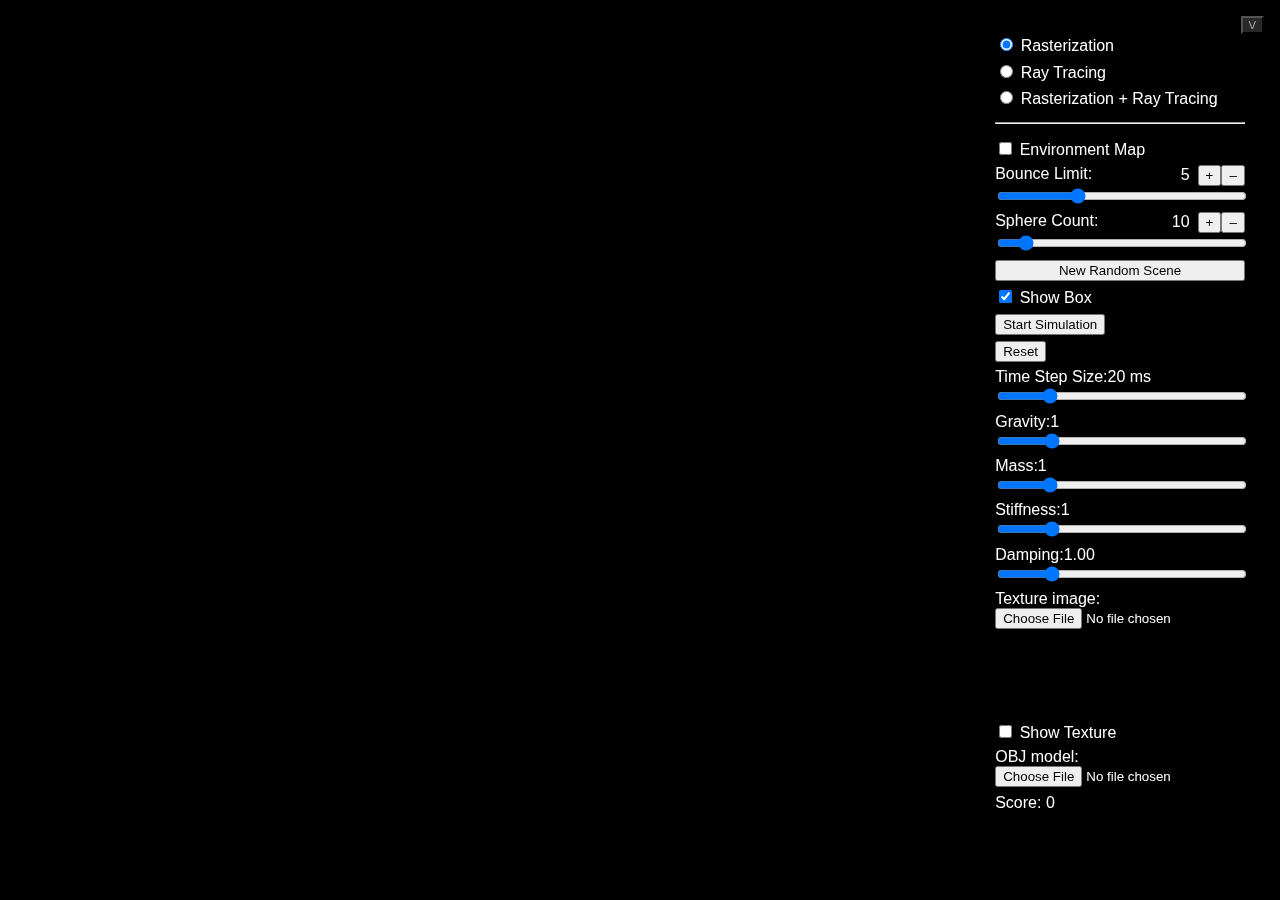
==== reboot.html @ 4553e7ce "Rasterizer in progress, table is shaded" ====
<doctype html>
    <html>

    <head>
        <title>Basketball_reboot</title>
        <link rel="stylesheet" href="Style/index.css">
        <script type="text/javascript" src="Matrix_Utils/matrix_utils.js"></script>
        <script type="text/javascript" src="ScreenQuad/screen_quad.js"></script>
        <script type="text/javascript" src="Spheres/sphere.js"></script>
        <script type="text/javascript" src="RayTracing/ray_tracing.js"></script>
        <script type="text/javascript" src="project6.js"></script>
        <script type="text/javascript" src="project7.js"></script>
        <script type="text/javascript" src="obj.js"></script>
        <script type="text/javascript" src="Cube/vertex_selection_color.js"></script>
        <script type="text/javascript" src="Light/light.js"></script>
        <script type="text/javascript" src="BoundingBox/boundingbox.js"></script>
        <script type="text/javascript" src="Basket/circle.js"></script>
        <script type="text/javascript" src="Basket/table.js"></script>
        <script type="text/javascript" src="Basket/net.js"></script>
        <script type="text/javascript" src="Basket/circle_mesh_drawer.js"></script>
        <script type="text/javascript" src="Basket/table_mesh_drawer.js"></script>
        <script type="text/javascript" src="Basket/net_mesh_drawer.js"></script>

        <script type="text/javascript" src="Arena/arena.js"></script>
        <script type="text/javascript" src="MassSpringSimulation/mass_spring_simulation.js"></script>
        <script type="text/javascript" src="Vec3/vec3.js"></script>

        <!--SHADER -->
        <script id="raytraceVS" type="x-shader/x-vertex">
            attribute vec3 p;
            uniform mat4 proj;
            uniform mat4 c2w; //camera to world
            varying vec3 ray_pos;
            varying vec3 ray_dir;
            void main()
            {
                gl_Position = proj * vec4(p,1);
                vec4 rp = c2w * vec4(0,0,0,1);
                ray_pos = rp.xyz;
                vec4 rd = c2w * vec4(p,1);
                ray_dir = rd.xyz - ray_pos;
            }
        </script>

        <script id="envFS" type="x-shader/x-fragment">
            precision mediump float;
            varying vec3 ray_dir;
            uniform samplerCube envMap;
            void main()
            {
                gl_FragColor = textureCube( envMap, ray_dir.xzy );
            }
        </script>
        <script id="sphereVS" type="x-shader/x-vertex">
            attribute vec3 p;
            uniform mat4  mvp;
            uniform vec3  center;
            uniform float radius;
            varying vec3 pos;
            varying vec3 normal;
            void main()
            {
                pos = p*radius + center;
                gl_Position = mvp * vec4(pos,1);
                normal = p;
            }
            </script>



            
            
            <script id="sphereFS" type="x-shader/x-fragment">
            precision mediump float;
            struct Material {
                vec3  k_d;	// diffuse coefficient
                vec3  k_s;	// specular coefficient
                float n;	// specular exponent
            };
            struct Light {
                vec3 position;
                vec3 intensity;
            };
            uniform samplerCube envMap;
            uniform Light    light;
            uniform vec3     campos;
            uniform Material mtl;
            varying vec3     pos;
            varying vec3     normal;
            void main()
            {
                vec3 nrm = normalize(normal);
                vec3 view = normalize( campos - pos );
                vec3 color = vec3(0,0,0);
                vec3 L = normalize( light.position - pos );
                float c = dot( nrm, L );
                if ( c > 0.0 ) {
                    vec3 clr = c * mtl.k_d;
                    vec3 h = normalize( L + view );
                    float s = dot( nrm, h );
                    if ( s > 0.0 ) {
                        clr += mtl.k_s * pow( s, mtl.n );
                    }
                    color += clr * light.intensity;
                }
                if ( mtl.k_s.r + mtl.k_s.g + mtl.k_s.b > 0.0 ) {
                    vec3 dir = reflect( -view, nrm );
                    color += mtl.k_s * textureCube( envMap, dir.xzy ).rgb;
                }
                gl_FragColor = vec4(color,1);
            }
            
            </script>
            
            
        <!-- -- -->

        <!-- VARIABILI -->
        <script>
            var viewRotX = 0, viewRotZ = 0, transZ = 3,transY=0,MV;
            const transZmin = 1.001;
            const transZmax = 10;
            var canvas, gl, background, perspectiveMatrix;
            var sphereDrawer,circle,table,net;//,triSphere;
            //var environmentTexture;
            const maxBounceLimit = 16;
            var primaryRT, secondaryRT;
            var boxDrawer, showBox;
            var massSpring,MVP,lightView;

            //var spheres;

            var lights = [
	        {
		        position:  [ 0, 0, 1000 ],
		        intensity: [ 1, 1, 1 ]
	        }
            
];

/*var fixed_spheres = [
	{
		center: [ 0, 0, -10001.0 ],
		radius: 10000.0,
		mtl: {
			k_d: [ 0.1, 0.1, 0.2 ],
			k_s: [ 0.2, 0.2, 0.2 ],
			n: 10
		}
	},
	{
		center: [ 0, 0, 0 ],
		radius: 1.0,
		mtl: {
			k_d: [ 0.5, 0.0, 0.0 ],
			k_s: [ 0.8, 0.8, 0.8 ],
			n: 100
		}
	},
];
var spheres = fixed_spheres.slice();*/

        </script>
        <!-- --------- -->

        <script>
            /*function InitEnvironmentMap() {
                environmentTexture = gl.createTexture();
                gl.bindTexture(gl.TEXTURE_CUBE_MAP, environmentTexture);

                const url = 'http://localhost:3000/';
                const files = [
                    'assets/px.png',
                    'assets/nx.png',
                    'assets/py.png',
                    'assets/ny.png',
                    'assets/pz.png',
                    'assets/nz.png',
                ];
                const faces = [
                    gl.TEXTURE_CUBE_MAP_POSITIVE_X,
                    gl.TEXTURE_CUBE_MAP_NEGATIVE_X,
                    gl.TEXTURE_CUBE_MAP_POSITIVE_Y,
                    gl.TEXTURE_CUBE_MAP_NEGATIVE_Y,
                    gl.TEXTURE_CUBE_MAP_POSITIVE_Z,
                    gl.TEXTURE_CUBE_MAP_NEGATIVE_Z,
                ];

                var loaded = 0;
                for (var i = 0; i < 6; ++i) {
                    gl.texImage2D(faces[i], 0, gl.RGBA, 128, 128, 0, gl.RGBA, gl.UNSIGNED_BYTE, null);
                    const img = new Image();
                    img.crossOrigin = "anonymous";
                    img.face = faces[i];
                    img.onload = function () {
                        gl.bindTexture(gl.TEXTURE_CUBE_MAP, environmentTexture);
                        gl.texImage2D(this.face, 0, gl.RGBA, gl.RGBA, gl.UNSIGNED_BYTE, this);
                        loaded++;
                        if (loaded == 6) {
                            gl.generateMipmap(gl.TEXTURE_CUBE_MAP);
                            DrawScene();
                        }
                    };
                    img.src = url + files[i];
                }
                gl.texParameteri(gl.TEXTURE_CUBE_MAP, gl.TEXTURE_MIN_FILTER, gl.LINEAR_MIPMAP_LINEAR);
                
            }*/
            function InitWebGL() {
                // Initialize the WebGL canvas
                canvas = document.getElementById("canvas");
                canvas.oncontextmenu = function () { return false; };
                gl = canvas.getContext("webgl2", { antialias: false, depth: true });	// Initialize the GL context
                if (!gl) {
                    alert("Unable to initialize WebGL. Your browser or machine may not support it.");
                    return;
                }

                // Initialize settings
                gl.clearColor(0, 0, 0, 0);
                gl.enable(gl.DEPTH_TEST);
                
                background = new BackGround(gl);

                UpdateCanvasSize();
                background.InitEnvironmentMap();
                //InitEnvironmentMap();
                //triSphere = new TriSphereClass(20,gl);
                //console.log(gl)
                
                /*sphereDrawer = new SphereDrawer(20,gl);
                var meshDrawer = new MeshDrawer();
	            sphereDrawer.setLight( lights[0].position, lights[0].intensity );
                sphereDrawer.addSphere(new Sphere([ 0, 0, 0 ],1.0,{
                    k_d: [ 0.5, 0.0, 0.0 ],
                    k_s: [ 0.8, 0.8, 0.8 ],
                    n: 100
                    },gl,20,meshDrawer));
                sphereDrawer.addSphere(new Sphere([ 2, 0, 0 ],1,{
                    k_d: [ 0.5, 0.0, 0.0 ],
                    k_s: [ 0.8, 0.8, 0.8 ],
                    n: 100
                    },gl,20,meshDrawer
                ))*/
                //spheres = sphereDrawer.spheres;
                //primaryRT   = new PrimaryRayTracer(gl,background.screenQuad);
	            
                //secondaryRT = new SecondaryRayTracer(20,background,sphereDrawer,gl);
                

                boxDrawer = new BoxDrawer()
                //console.log("si")
                massSpring = new MassSpring(true,"1");
                //console.log(lights.position)
                massSpring.meshDrawer.setLightDir_old(0,0,1)
                //massSpring.meshDrawer.setLightDir([0,0,1000],[1,1,1])
                //massSpring.meshDrawer.setMaterial([ 0.5, 0.5, 0.0 ],[ 0.8, 0.8, 0.8 ],100,[ 0, 0, 0 ],1.0)
                massSpring.meshDrawer.showTexture(false);
                SetGravity  ( document.getElementById('gravity') );
                SetMass     ( document.getElementById('mass') );
                SetStiffness( document.getElementById('stiffness') );
                circle = new Circle();
                circle.meshDrawer.setMaterial([ 0.5, 0.5, 0.0 ],[ 0.8, 0.8, 0.8 ],100,[ 0, 0, 0 ],1.0)
                circle.meshDrawer.setLightDir_old(0,-1,1)
                
                table = new Table();

                table.meshDrawer.setMaterial([ 1.0, 0.4, 0.0 ],[ 0.5, 0.5, 0.5 ],100,[ 0, 0, 0 ],1.0)
                table.meshDrawer.setLightDir_old(0,-1,1000)


                net = new Net();
                net.meshDrawer.setMaterial([ 1, 1, 1 ],[ 1,1, 1 ],1000.0,[ 0, 0, 0 ],1.0)
                net.meshDrawer.setLightDir_old(0,-1,1)

                //SetShininess( document.getElementById('shininess-exp') );
                
                //console.log(["masspsring",massSpring])

                //primaryRT.init(sphereDrawer.spheres,lights,maxBounceLimit);
	            //secondaryRT.init(sphereDrawer.spheres,lights,maxBounceLimit);
               
                //massSpring = new MassSpring(false,"1",sphereDrawer.spheres[0].triSphere.b.pos)
                //InitScene();
                DrawScene();
            }
            function UpdateCanvasSize() {
                canvas.style.width = "100%";
                canvas.style.height = "100%";
                const pixelRatio = window.devicePixelRatio || 1;
                canvas.width = pixelRatio * canvas.clientWidth;
                canvas.height = pixelRatio * canvas.clientHeight;
                const width = (canvas.width / pixelRatio);
                const height = (canvas.height / pixelRatio);
                canvas.style.width = width + 'px';
                canvas.style.height = height + 'px';
                gl.viewport(0, 0, canvas.width, canvas.height);
                UpdateProjectionMatrix();
            }
            function UpdateProjectionMatrix() {
                const fov = 60;
                var r = canvas.width / canvas.height;
                var n = 0.1;
                const min_n = 0.001;
                if (n < min_n) n = min_n;
                var f = transZmax * 100;
                var ff = Math.PI * fov / 180;
                var tant_2 = Math.tan(ff / 2);
                var s = 1 / tant_2;
                perspectiveMatrix = [
                    s / r, 0, 0, 0,
                    0, s, 0, 0,
                    0, 0, -(n + f) / (f - n), -1,
                    0, 0, -2 * n * f / (f - n), 0
                ];
                //console.log("ene")

                MV = GetModelViewMatrix( 0, transY, transZ, viewRotX, viewRotZ );
                var trans = GetTrans();
                MVP = MatrixMult(perspectiveMatrix, trans.worldToCam);


                 
                //screenQuad.init(fov, (n + f) / 2); can be removed
                if(background){
                background.updateProj(fov, (n + f) / 2);
                }
                //primaryRT.updateProj();
                //secondaryRT.updateProj();
            }

            function DrawScene() {
                gl.flush();
                //console.log(document.getElementById('show-texture').param.checked)
                /*if(document.getElementById('show-texture').param===undefined){
                    console.log("si");
                    massSpring.meshDrawer.showTexture(false);
                }*/
                var trans = GetTrans();
                //console.log(perspectiveMatrix)

                var mvp = MatrixMult(perspectiveMatrix, trans.worldToCam);

                var nrm = [ MV[0],MV[1],MV[2], MV[4],MV[5],MV[6], MV[8],MV[9],MV[10] ];
                //MVP = mvp;
                // Clear the screen and the depth buffer.
                gl.clear(gl.COLOR_BUFFER_BIT | gl.DEPTH_BUFFER_BIT);
                if(background){
                    background.draw( trans );
                    }
                if(showBox.checked){
                    boxDrawer.draw(mvp);

                }
                // Rasterization
                if ( document.getElementById('raster').checked ) {
                    
                    //sphereDrawer.setTrans( mvp, [ trans.camToWorld[12], trans.camToWorld[13], trans.camToWorld[14] ] );
                    //sphereDrawer.spheres.forEach( s => sphereDrawer.draw(s,mvp,MV,nrm) );
                    //massSpring.boundingBox.draw(mvp);
                    //massSpring.meshDrawer.draw(mvp,MV,nrm,[ trans.camToWorld[12], trans.camToWorld[13], trans.camToWorld[14] ]);
                    massSpring.pointDrawer.draw(mvp);
                    circle.meshDrawer.setTrans([ trans.camToWorld[12], trans.camToWorld[13], trans.camToWorld[14] ]);

                    circle.meshDrawer.draw(mvp,MV,nrm,[ trans.camToWorld[12], trans.camToWorld[13], trans.camToWorld[14] ])
                    table.meshDrawer.setTrans([ trans.camToWorld[12], trans.camToWorld[13], trans.camToWorld[14] ]);
                    table.meshDrawer.draw(mvp,MV,nrm,[ trans.camToWorld[12], trans.camToWorld[13], trans.camToWorld[14] ])
                    net.meshDrawer.draw(mvp,MV,nrm,[ trans.camToWorld[12], trans.camToWorld[13], trans.camToWorld[14] ])


                }
            	
                // Ray Tracing
                if ( document.getElementById('raytrace').checked ) {
                    primaryRT.draw( trans );
                }
            	
                // Rasterization + Ray Tracing
                if ( document.getElementById('secondary').checked ) {
                    secondaryRT.draw( mvp, trans );
                }
            }

            function InitShaderProgramFromScripts(vs, fs) {
                return InitShaderProgram(document.getElementById(vs).text, document.getElementById(fs).text);
            }

            // This is a helper function for compiling the given vertex and fragment shader source code into a program.
            function InitShaderProgram(vsSource, fsSource) {
                const vs = CompileShader(gl.VERTEX_SHADER, vsSource);
                const fs = CompileShader(gl.FRAGMENT_SHADER, fsSource);

                if (!vs || !fs) return null;

                const prog = gl.createProgram();
                gl.attachShader(prog, vs);
                gl.attachShader(prog, fs);
                gl.linkProgram(prog);

                if (!gl.getProgramParameter(prog, gl.LINK_STATUS)) {
                    alert('Unable to initialize the shader program: ' + gl.getProgramInfoLog(prog));
                    return null;
                }
                return prog;
            }

            // This is a helper function for compiling a shader, called by InitShaderProgram().
            function CompileShader(type, source) {
                const shader = gl.createShader(type);
                gl.shaderSource(shader, source);
                gl.compileShader(shader);
                if (!gl.getShaderParameter(shader, gl.COMPILE_STATUS)) {
                    alert('An error occurred compiling shader:\n' + gl.getShaderInfoLog(shader));
                    gl.deleteShader(shader);
                    return null;
                }
                return shader;
            }



        </script>

        <script>


            window.onload = function () {
                showBox = document.getElementById('show-box');
                document.getElementById('show-texture').checked = false;
                InitWebGL();

                canvas.zoom = function (s) {
                    transZ *= s / canvas.height + 1;
                    if (transZ < transZmin) transZ = transZmin;
                    if (transZ > transZmax) transZ = transZmax;
                    UpdateProjectionMatrix();
                    DrawScene();
                }
                canvas.onwheel = function () { canvas.zoom(0.3 * event.deltaY); }
                canvas.onmousedown = function () {
                    if ( massSpring.mouseDown() ) {
			            canvas.ondblclick = null;
			            return;
		            }
                    canvas.ondblclick = canvas.resetView;

                    var cx = event.clientX;
                    var cy = event.clientY;
                    if (event.ctrlKey) {
                        canvas.onmousemove = function () {
                            canvas.zoom(5 * (event.clientY - cy));
                            cy = event.clientY;
                        }
                    } else {
                        canvas.onmousemove = function () {
                            viewRotZ += (cx - event.clientX) / canvas.width * 5;
                            //console.log(viewRotZ);
                            viewRotX -= (cy - event.clientY) / canvas.height * 5;
                            cx = event.clientX;
                            cy = event.clientY;
                            const eps = 0.01;
                            if (viewRotX < -0.1) viewRotX = -0.1;
                            if (viewRotX > Math.PI / 2 - eps) viewRotX = Math.PI / 2 - eps;
                            UpdateProjectionMatrix();
                            DrawScene();
                        }
                    }
                }
                canvas.onmouseup = canvas.onmouseleave = function () {
                    massSpring.mouseUp();
		            canvas.onmousemove = function() { massSpring.mouseMove(); }
                }

                DrawScene();
            };
            function WindowResize() {
                UpdateCanvasSize();
                DrawScene();
            }
            function MousePos()
                {
                return {
                 x:  ( event.clientX / canvas.clientWidth  ) * 2 - 1,
                    y: -( event.clientY / canvas.clientHeight ) * 2 + 1
                }; 
            }     
        
            function ShowTexture( param )
            {
                //console.log("elle",param.checked)
                massSpring.meshDrawer.showTexture( param.checked );
                DrawScene();
            }
            function LoadObj( param )
            {           
                if ( param.files && param.files[0] ) {
                    var reader = new FileReader();
                    reader.onload = function(e) {
                        console.log(e)

                        massSpring.setMesh( e.target.result );
                        DrawScene();

                    }
                    reader.readAsText( param.files[0] );
                    console.log("finito");
                }
            }

        function LoadTexture( param )
        {   
            if ( param.files && param.files[0] ) {
                var reader = new FileReader();
                reader.onload = function(e) {
                    var img = document.getElementById('texture-img');
                    img.onload = function() {
                        

                        massSpring.meshDrawer.setTexture( img );
                        var checkbox = document.getElementById('show-texture');
                        checkbox.checked = true;
        
                        // Trigger the onchange event
                        var event = new Event('change');
                        checkbox.dispatchEvent(event);
                        DrawScene();
                    }
                    img.src = e.target.result;
                };
                reader.readAsDataURL( param.files[0] );
                /*document.getElementById('show-texture').checked = true;
                massSpring.meshDrawer.setTexture(true);*/
            }
        }

            function UseEnvironmentMap(param) {

                /*gl.bindTexture(gl.TEXTURE_CUBE_MAP, param.checked ? environmentTexture : null);
                DrawScene();*/
                console.log("UseEnvironmentMap")
            }
            function IncBounceLimit( inc )
{
	var b = parseInt(document.getElementById('bounces-value').innerText);
	b += inc;
	if ( b < 0 ) b = 0;
	if ( b > maxBounceLimit ) b = maxBounceLimit;
	SetBounceLimit( b );
	document.getElementById('bounces-range').value = b;
}

function SetBounceLimit( b )
{
	document.getElementById('bounces-value').innerText = b;
	primaryRT.setBounceLimit( b );
	secondaryRT.setBounceLimit( b );
	UpdateProjectionMatrix();
	DrawScene();
}
function ShowControls()
{
	var c = document.getElementById('controls');
	c.style.display = c.style.display == 'none' ? '' : 'none';
}
function SetGravity( param )
{
	var v = param.value;
	var s = v / 20;
	document.getElementById('gravity-value').innerText = s.toFixed( 2 );
	massSpring.gravity.y = -s;
}

function SetMass( param )
{
	var v = param.value;
	var s = v / 200;
	document.getElementById('mass-value').innerText = s.toFixed( 3 );
	massSpring.mass = s;
}

function SetStiffness( param )
{
	var v = param.value;
	var s = v / 20;
	document.getElementById('stiffness-value').innerText = s.toFixed( 2 );
	massSpring.stiffness = s;
}

function SetDamping( param )
{
	var v = param.value;
	var s = v / 20;
	document.getElementById('damping-value').innerText = s.toFixed( 2 );
	massSpring.damping = s;
}

function SetShininess( param )
{
	var exp = param.value;
	var s = Math.pow(10,exp/25);
	document.getElementById('shininess-value').innerText = s.toFixed( s < 10 ? 2 : 0 );
	meshDrawer.setShininess(s);
	DrawScene();
}
function SetTimeStepSize( param )
{
	var s = param.value;
	document.getElementById('timestep-value').innerText = s + " ms";
}
</script>

<script id="sphereee" type="text/obj">
    v  -1  1 -1
	v  -1 -1 -1
	v   1 -1 -1
	v   1  1 -1
	v   1 -1  1
	v  -1 -1  1
	v  -1  1  1
	v   1  1  1
	vn  0  0  1
	vn  0  0  1
	vn  0  0  1
	vn  0  0  1
	vn  0  0 -1
	vn  0  0 -1
	vn  0  0 -1
	vn  0  0 -1
	vn  0  1  0
	vn  0  1  0
	vn  0  1  0
	vn  0  1  0
	vn -1  0  0
	vn -1  0  0
	vn -1  0  0
	vn -1  0  0
	vn  0 -1  0
	vn  0 -1  0
	vn  0 -1  0
	vn  0 -1  0
	vn  1  0  0
	vn  1  0  0
	vn  1  0  0
	vn  1  0  0
	vt 0 0
	vt 0 1
	vt 1 1
	vt 1 0
	f 1/1/1  4/4/4  3/3/3  2/2/2  
	f 5/1/5  8/4/8  7/3/7  6/2/6  
	f 3/1/9  5/4/12 6/3/11 2/2/10 
	f 4/1/13 8/4/16 5/3/15 3/2/14 
	f 1/1/17 7/4/20 8/3/19 4/2/18 
	f 2/1/21 6/4/24 7/3/23 1/2/22 
</script>
    </head>

    <body onresize="WindowResize()">
<div id="canvas-div"><canvas id="canvas"></canvas></div><div id="controls-div">
<div id="buttons"><input type="button" value="V" onclick="ShowControls()"/></div>
<div id="controls">
<div class="control-group">
<div class="control"><input id="raster" name="method" type="radio" onchange="DrawScene()" checked/><label for="raster"> Rasterization</label><br/></div>
<div class="control"><input id="raytrace" name="method" type="radio" onchange="DrawScene()"  /><label for="raytrace"> Ray Tracing</label><br/></div>
<div class="control"><input id="secondary" name="method" type="radio" onchange="DrawScene()" /><label for="secondary"> Rasterization + Ray Tracing</label><br/></div>
<div class="control"><hr/></div>
<div class="control"><input id="envmap" name="envmap" type="checkbox" onchange="UseEnvironmentMap(this)"  /><label for="envmap"> Environment Map</label></div>
<div class="control"><span id="bounces-label">Bounce Limit:</span><span class="val"><span class="value" id="bounces-value">5</span><input type="button" value="+" onclick="IncBounceLimit(1)"><input type="button" value="&ndash;" onclick="IncBounceLimit(-1)"></span><input id="bounces-range" type="range" min="0" max="16" value="5" oninput="SetBounceLimit(this.value)"/></div>
<div class="control"><span id="count-label">Sphere Count:</span><span class="val"><span class="value" id="count-value">10</span><input type="button" value="+" onclick="IncCount(1)"><input type="button" value="&ndash;" onclick="IncCount(-1)"></span><input id="count-range" type="range" min="1" max="100" value="10" oninput="SetCount(this.value)" onchange="NewScene()"/></div>
<div class="control"><input type="button" class="btn" value="New Random Scene" onclick="NewScene()"></div>
<div class="control"><input id="show-box" name="show-box" type="checkbox" onchange="DrawScene()" checked /><label for="show-box"> Show Box</label></div>

</div>
<div class="control-group">
    <div class="control"><input type="button" value="Start Simulation" onclick="massSpring.toggleSimulation(this)"></div>
    <div class="control"><input type="button" value="Reset" onclick="massSpring.reset();DrawScene()"></div>
    <div class="control"><span id="timestep-label">Time Step Size:</span><span class="value" id="timestep-value">20 ms</span><input id="timestep" type="range" min="1" max="100" value="20" oninput="SetTimeStepSize(this)" onchange="massSpring.restartSimulation()" ondblclick="this.value=20;this.oninput();this.onchange()"/></div>
    <div class="control"><span id="gravity-label">Gravity:</span><span class="value" id="gravity-value">1</span><input id="gravity" type="range" min="0" max="100" value="20" oninput="SetGravity(this)" ondblclick="this.value=20;this.oninput()"/></div>
    <div class="control"><span id="mass-label">Mass:</span><span class="value" id="mass-value">1</span><input id="mass" type="range" min="1" max="100" value="20" oninput="SetMass(this)" ondblclick="this.value=20;this.oninput()"/></div>
    <div class="control"><span id="stiffness-label">Stiffness:</span><span class="value" id="stiffness-value">1</span><input id="stiffness" type="range" min="0" max="100" value="20" oninput="SetStiffness(this)" ondblclick="this.value=20;this.oninput()"/></div>
    <div class="control"><span id="damping-label">Damping:</span><span class="value" id="damping-value">1.00</span><input id="damping" type="range" min="0" max="100" value="20" oninput="SetDamping(this)" ondblclick="this.value=20;this.oninput()"/></div>
    <div class="control">Texture image:<br/><input id="texture" type="file" onchange="LoadTexture(this)" accept="image/*"/></div>
    <div class="control"><img id="texture-img" /></div>

    <div class="control"><input id="show-texture" name="show-texture" type="checkbox" onchange="ShowTexture(this)"  /><label for="show-texture"> Show Texture</label></div>
    <div class="control">OBJ model:<br/><input id="obj" type="file" onchange="LoadObj(this)" accept=".obj"/></div>
    <div class="control" id="score">Score: 0<br/></div>

</div>
</div>
</div>
</div>
</body>

    </html>
---- Style/index.css ----
html {
	color: white;
	background-color: black;
	font-family: Arial;
	overflow: hidden;
}
body {
	padding: 0;
	margin: 0;
}
input[type=checkbox], label {
	cursor: hand;
}
input[type=range] {
	width: 100%;
}
canvas {
	display: block;
	position: absolute;
	top:  0;
	left: 0;
	width:  100%;
	height: 100%;
}
#canvas-div {
	position: relative;
	width: 100%;
	height: 100%;
}
#controls-div {
	background-color: rgba(0,0,0,0.5);
	position: absolute;
	right: 1em;
	top: 1em;
	width: 18em;
}
#controls {
	padding: 1em;
}
.control {
	padding: 0.2em;
	clear: both;
}
.val {
	float: right;
	text-align: right;
}
.value {
	margin-right: 0.5em;
}
.btn {
	width: 100%;
}
#buttons {
	position: absolute;
	right: 0;
	top: 0;
}
#buttons input[type=button] {
	background-color: rgba(80,80,80,0.5);
	color: #aaa;
	font-size: 70%;
	outline: none;
}
#texture-img {
	width: auto;
	height: 5em;
}
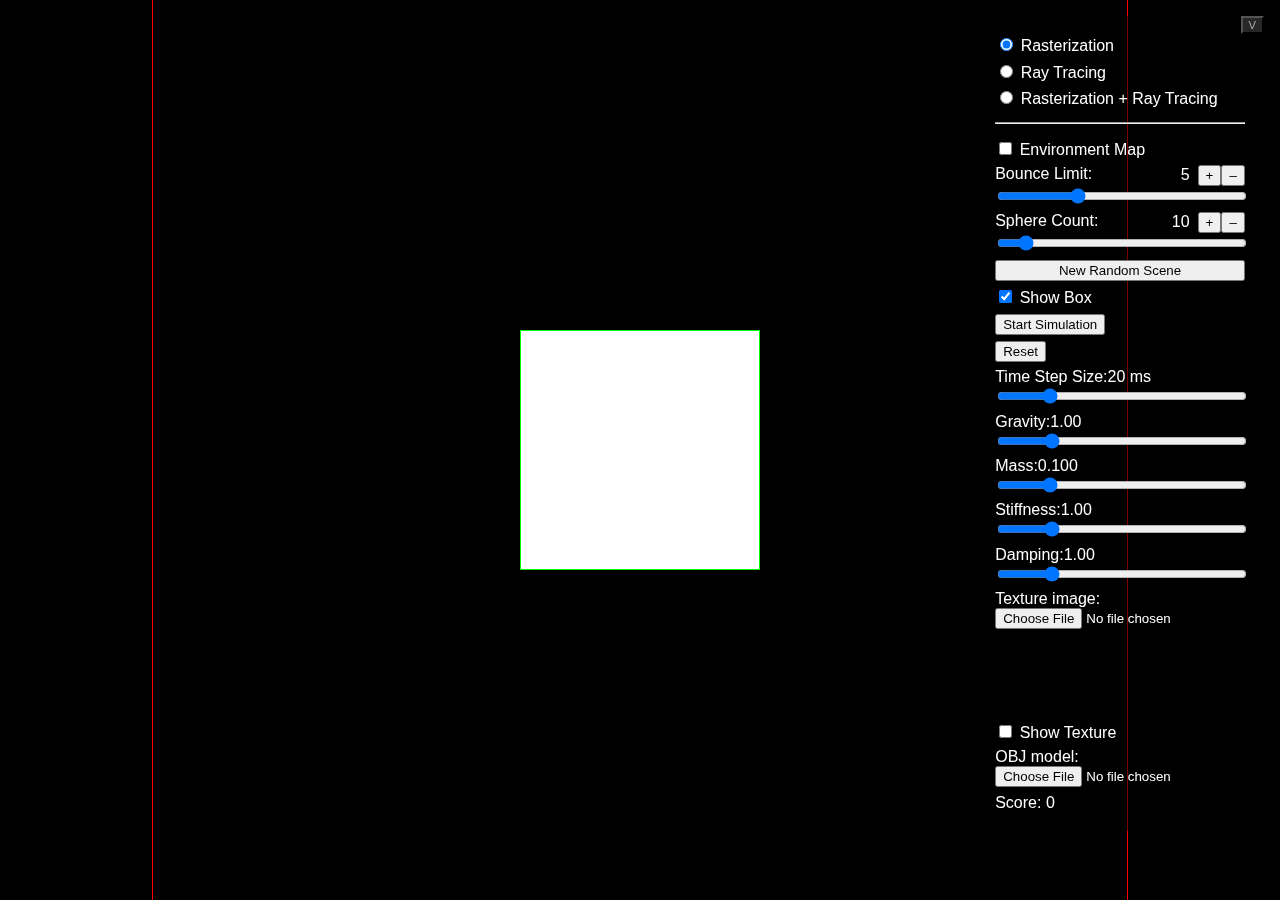
==== commit bb286851: "Trying to implement collisions" ====
--- a/reboot.html
+++ b/reboot.html
@@ -206,6 +206,20 @@
                 gl.texParameteri(gl.TEXTURE_CUBE_MAP, gl.TEXTURE_MIN_FILTER, gl.LINEAR_MIPMAP_LINEAR);
                 
             }*/
+            function initBasket(){
+                circle = new Circle();
+                circle.meshDrawer.setMaterial([ 1.0, 0.4, 0.0 ],[ 0.5, 0.5, 0.5 ],100,[ 0, 0, 0 ],1.0)
+                circle.meshDrawer.setLightDir_old(0,-1,1)
+                
+                /*table = new Table(0,0.3,0.42);
+                table.meshDrawer.setMaterial([ 0.8, 0.8, 0.2 ],[ 1, 1, 1 ],100,[ 0, 0, 0 ],1.0)
+                table.meshDrawer.setLightDir_old(0,0,-1)
+*/
+
+                net = new Net();
+                net.meshDrawer.setMaterial([ 1, 1, 1 ],[ 1,1, 1 ],1.0,[ 0, 0, 0 ],1.0)
+                net.meshDrawer.setLightDir_old(0,-1,1)
+            }
             function InitWebGL() {
                 // Initialize the WebGL canvas
                 canvas = document.getElementById("canvas");
@@ -221,6 +235,7 @@
                 gl.enable(gl.DEPTH_TEST);
                 
                 background = new BackGround(gl);
+                //primaryRT   = new PrimaryRayTracer(gl,background.screenQuad);
 
                 UpdateCanvasSize();
                 background.InitEnvironmentMap();
@@ -243,14 +258,13 @@
                     },gl,20,meshDrawer
                 ))*/
                 //spheres = sphereDrawer.spheres;
-                //primaryRT   = new PrimaryRayTracer(gl,background.screenQuad);
 	            
                 //secondaryRT = new SecondaryRayTracer(20,background,sphereDrawer,gl);
                 
 
                 boxDrawer = new BoxDrawer()
                 //console.log("si")
-                massSpring = new MassSpring(true,"1");
+                massSpring = new MassSpring(false,"1");
                 //console.log(lights.position)
                 massSpring.meshDrawer.setLightDir_old(0,0,1)
                 //massSpring.meshDrawer.setLightDir([0,0,1000],[1,1,1])
@@ -259,25 +273,13 @@
                 SetGravity  ( document.getElementById('gravity') );
                 SetMass     ( document.getElementById('mass') );
                 SetStiffness( document.getElementById('stiffness') );
-                circle = new Circle();
-                circle.meshDrawer.setMaterial([ 0.5, 0.5, 0.0 ],[ 0.8, 0.8, 0.8 ],100,[ 0, 0, 0 ],1.0)
-                circle.meshDrawer.setLightDir_old(0,-1,1)
                 
-                table = new Table();
-
-                table.meshDrawer.setMaterial([ 1.0, 0.4, 0.0 ],[ 0.5, 0.5, 0.5 ],100,[ 0, 0, 0 ],1.0)
-                table.meshDrawer.setLightDir_old(0,-1,1000)
-
-
-                net = new Net();
-                net.meshDrawer.setMaterial([ 1, 1, 1 ],[ 1,1, 1 ],1000.0,[ 0, 0, 0 ],1.0)
-                net.meshDrawer.setLightDir_old(0,-1,1)
-
+                    initBasket();
                 //SetShininess( document.getElementById('shininess-exp') );
                 
                 //console.log(["masspsring",massSpring])
-
-                //primaryRT.init(sphereDrawer.spheres,lights,maxBounceLimit);
+                basket = [table,circle,net];
+                //primaryRT.init([table,circle,net],lights,maxBounceLimit);
 	            //secondaryRT.init(sphereDrawer.spheres,lights,maxBounceLimit);
                
                 //massSpring = new MassSpring(false,"1",sphereDrawer.spheres[0].triSphere.b.pos)
@@ -357,14 +359,16 @@
                     
                     //sphereDrawer.setTrans( mvp, [ trans.camToWorld[12], trans.camToWorld[13], trans.camToWorld[14] ] );
                     //sphereDrawer.spheres.forEach( s => sphereDrawer.draw(s,mvp,MV,nrm) );
-                    //massSpring.boundingBox.draw(mvp);
-                    //massSpring.meshDrawer.draw(mvp,MV,nrm,[ trans.camToWorld[12], trans.camToWorld[13], trans.camToWorld[14] ]);
-                    massSpring.pointDrawer.draw(mvp);
+                    massSpring.boundingBox.draw(mvp);
+                    massSpring.meshDrawer.draw(mvp,MV,nrm,[ trans.camToWorld[12], trans.camToWorld[13], trans.camToWorld[14] ]);
+                    //massSpring.pointDrawer.draw(mvp);
                     circle.meshDrawer.setTrans([ trans.camToWorld[12], trans.camToWorld[13], trans.camToWorld[14] ]);
 
                     circle.meshDrawer.draw(mvp,MV,nrm,[ trans.camToWorld[12], trans.camToWorld[13], trans.camToWorld[14] ])
-                    table.meshDrawer.setTrans([ trans.camToWorld[12], trans.camToWorld[13], trans.camToWorld[14] ]);
-                    table.meshDrawer.draw(mvp,MV,nrm,[ trans.camToWorld[12], trans.camToWorld[13], trans.camToWorld[14] ])
+                    
+                    //table.boundingBox.draw(mvp);
+                    //table.meshDrawer.setTrans([ trans.camToWorld[12], trans.camToWorld[13], trans.camToWorld[14] ]);
+                    //table.meshDrawer.draw(mvp,MV,nrm,[ trans.camToWorld[12], trans.camToWorld[13], trans.camToWorld[14] ])
                     net.meshDrawer.draw(mvp,MV,nrm,[ trans.camToWorld[12], trans.camToWorld[13], trans.camToWorld[14] ])
 
 
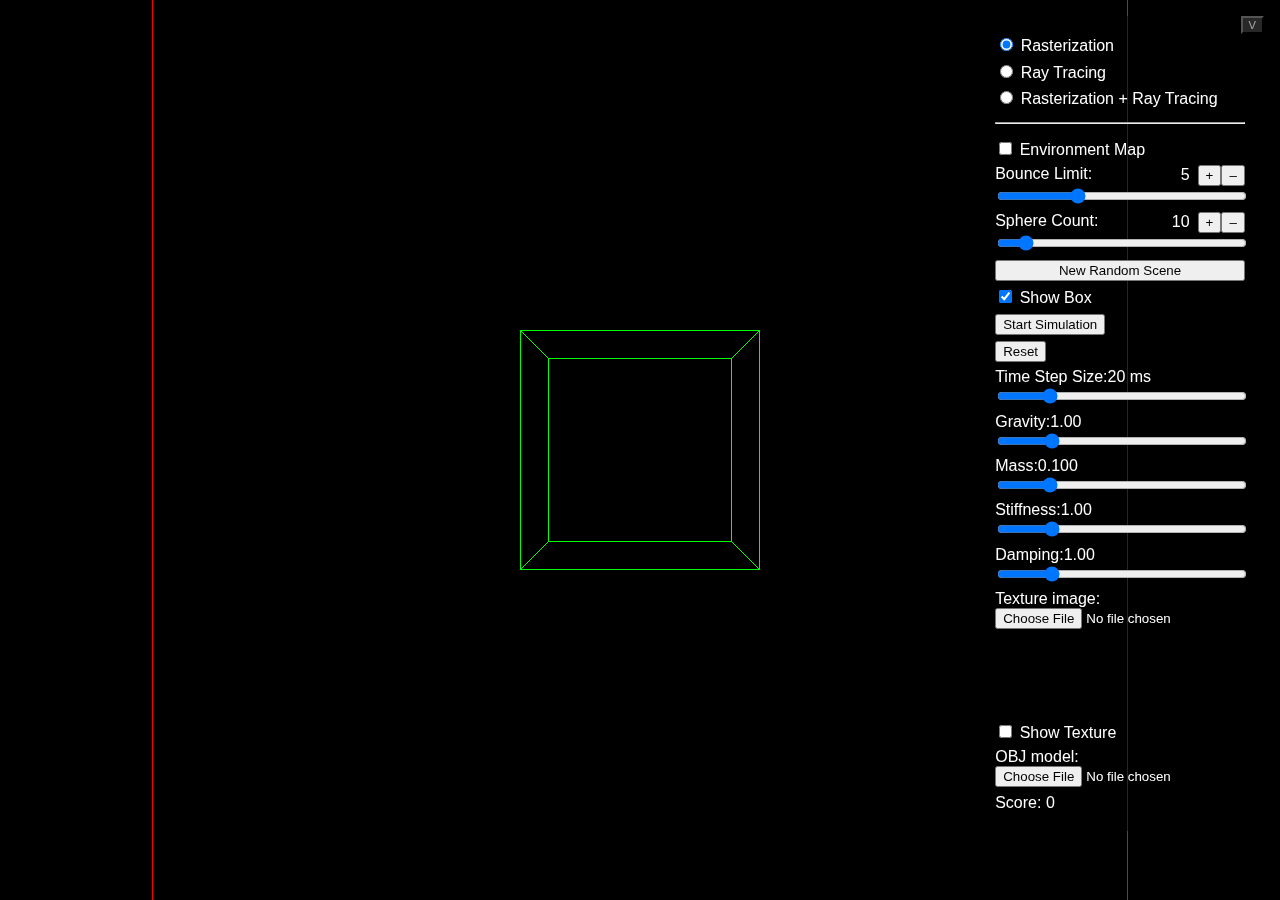
==== commit a3f5416f: "Bounding box correctly shown during animation" ====
--- a/reboot.html
+++ b/reboot.html
@@ -207,18 +207,17 @@
                 
             }*/
             function initBasket(){
-                circle = new Circle();
+                /*circle = new Circle();
                 circle.meshDrawer.setMaterial([ 1.0, 0.4, 0.0 ],[ 0.5, 0.5, 0.5 ],100,[ 0, 0, 0 ],1.0)
-                circle.meshDrawer.setLightDir_old(0,-1,1)
-                
-                /*table = new Table(0,0.3,0.42);
+                circle.meshDrawer.setLightDir_old(0,-1,1)*/
+                
+                table = new Table(0,0.3,0.42);
                 table.meshDrawer.setMaterial([ 0.8, 0.8, 0.2 ],[ 1, 1, 1 ],100,[ 0, 0, 0 ],1.0)
                 table.meshDrawer.setLightDir_old(0,0,-1)
-*/
-
-                net = new Net();
-                net.meshDrawer.setMaterial([ 1, 1, 1 ],[ 1,1, 1 ],1.0,[ 0, 0, 0 ],1.0)
-                net.meshDrawer.setLightDir_old(0,-1,1)
+
+                // net = new Net();
+                // net.meshDrawer.setMaterial([ 1, 1, 1 ],[ 1,1, 1 ],1.0,[ 0, 0, 0 ],1.0)
+                // net.meshDrawer.setLightDir_old(0,-1,1)
             }
             function InitWebGL() {
                 // Initialize the WebGL canvas
@@ -235,10 +234,11 @@
                 gl.enable(gl.DEPTH_TEST);
                 
                 background = new BackGround(gl);
+                background.InitEnvironmentMap();
+
                 //primaryRT   = new PrimaryRayTracer(gl,background.screenQuad);
 
                 UpdateCanvasSize();
-                background.InitEnvironmentMap();
                 //InitEnvironmentMap();
                 //triSphere = new TriSphereClass(20,gl);
                 //console.log(gl)
@@ -274,16 +274,17 @@
                 SetMass     ( document.getElementById('mass') );
                 SetStiffness( document.getElementById('stiffness') );
                 
-                    initBasket();
+                initBasket();
                 //SetShininess( document.getElementById('shininess-exp') );
                 
                 //console.log(["masspsring",massSpring])
-                basket = [table,circle,net];
+                //basket = [table,circle,net];
                 //primaryRT.init([table,circle,net],lights,maxBounceLimit);
 	            //secondaryRT.init(sphereDrawer.spheres,lights,maxBounceLimit);
                
                 //massSpring = new MassSpring(false,"1",sphereDrawer.spheres[0].triSphere.b.pos)
                 //InitScene();
+
                 DrawScene();
             }
             function UpdateCanvasSize() {
@@ -324,13 +325,13 @@
 
                  
                 //screenQuad.init(fov, (n + f) / 2); can be removed
-                if(background){
+                
                 background.updateProj(fov, (n + f) / 2);
-                }
+               
                 //primaryRT.updateProj();
                 //secondaryRT.updateProj();
             }
-
+            
             function DrawScene() {
                 gl.flush();
                 //console.log(document.getElementById('show-texture').param.checked)
@@ -349,6 +350,7 @@
                 gl.clear(gl.COLOR_BUFFER_BIT | gl.DEPTH_BUFFER_BIT);
                 if(background){
                     background.draw( trans );
+                    
                     }
                 if(showBox.checked){
                     boxDrawer.draw(mvp);
@@ -360,16 +362,16 @@
                     //sphereDrawer.setTrans( mvp, [ trans.camToWorld[12], trans.camToWorld[13], trans.camToWorld[14] ] );
                     //sphereDrawer.spheres.forEach( s => sphereDrawer.draw(s,mvp,MV,nrm) );
                     massSpring.boundingBox.draw(mvp);
-                    massSpring.meshDrawer.draw(mvp,MV,nrm,[ trans.camToWorld[12], trans.camToWorld[13], trans.camToWorld[14] ]);
+                    //massSpring.meshDrawer.draw(mvp,MV,nrm,[ trans.camToWorld[12], trans.camToWorld[13], trans.camToWorld[14] ]);
                     //massSpring.pointDrawer.draw(mvp);
-                    circle.meshDrawer.setTrans([ trans.camToWorld[12], trans.camToWorld[13], trans.camToWorld[14] ]);
-
-                    circle.meshDrawer.draw(mvp,MV,nrm,[ trans.camToWorld[12], trans.camToWorld[13], trans.camToWorld[14] ])
+                    //circle.meshDrawer.setTrans([ trans.camToWorld[12], trans.camToWorld[13], trans.camToWorld[14] ]);
+
+                    //circle.meshDrawer.draw(mvp,MV,nrm,[ trans.camToWorld[12], trans.camToWorld[13], trans.camToWorld[14] ])
                     
                     //table.boundingBox.draw(mvp);
                     //table.meshDrawer.setTrans([ trans.camToWorld[12], trans.camToWorld[13], trans.camToWorld[14] ]);
                     //table.meshDrawer.draw(mvp,MV,nrm,[ trans.camToWorld[12], trans.camToWorld[13], trans.camToWorld[14] ])
-                    net.meshDrawer.draw(mvp,MV,nrm,[ trans.camToWorld[12], trans.camToWorld[13], trans.camToWorld[14] ])
+                    //net.meshDrawer.draw(mvp,MV,nrm,[ trans.camToWorld[12], trans.camToWorld[13], trans.camToWorld[14] ])
 
 
                 }
@@ -474,7 +476,7 @@
                     massSpring.mouseUp();
 		            canvas.onmousemove = function() { massSpring.mouseMove(); }
                 }
-
+                
                 DrawScene();
             };
             function WindowResize() {
@@ -559,7 +561,7 @@
 	primaryRT.setBounceLimit( b );
 	secondaryRT.setBounceLimit( b );
 	UpdateProjectionMatrix();
-	DrawScene();
+	//DrawScene();
 }
 function ShowControls()
 {
@@ -604,7 +606,7 @@
 	var s = Math.pow(10,exp/25);
 	document.getElementById('shininess-value').innerText = s.toFixed( s < 10 ? 2 : 0 );
 	meshDrawer.setShininess(s);
-	DrawScene();
+	//DrawScene();
 }
 function SetTimeStepSize( param )
 {
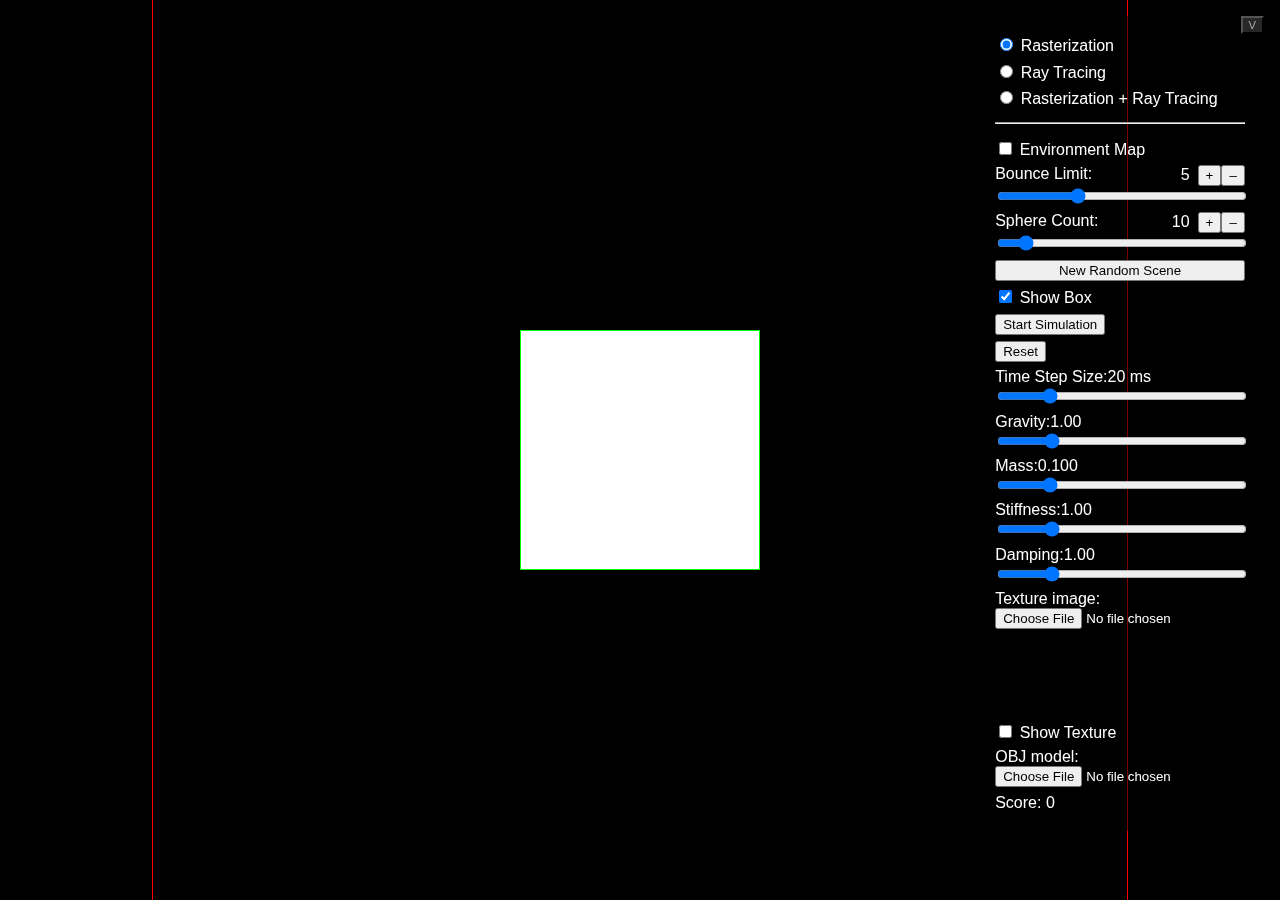
==== commit b0ed7a45: "Fixed small bag with background" ====
--- a/reboot.html
+++ b/reboot.html
@@ -331,7 +331,12 @@
                 //primaryRT.updateProj();
                 //secondaryRT.updateProj();
             }
-            
+            function drawBackground(){
+                gl.flush();
+                var trans = GetTrans();
+                background.draw( trans );
+
+            }
             function DrawScene() {
                 gl.flush();
                 //console.log(document.getElementById('show-texture').param.checked)
@@ -349,6 +354,7 @@
                 // Clear the screen and the depth buffer.
                 gl.clear(gl.COLOR_BUFFER_BIT | gl.DEPTH_BUFFER_BIT);
                 if(background){
+                   
                     background.draw( trans );
                     
                     }
@@ -361,16 +367,24 @@
                     
                     //sphereDrawer.setTrans( mvp, [ trans.camToWorld[12], trans.camToWorld[13], trans.camToWorld[14] ] );
                     //sphereDrawer.spheres.forEach( s => sphereDrawer.draw(s,mvp,MV,nrm) );
+                    if(massSpring){
                     massSpring.boundingBox.draw(mvp);
-                    //massSpring.meshDrawer.draw(mvp,MV,nrm,[ trans.camToWorld[12], trans.camToWorld[13], trans.camToWorld[14] ]);
-                    //massSpring.pointDrawer.draw(mvp);
-                    //circle.meshDrawer.setTrans([ trans.camToWorld[12], trans.camToWorld[13], trans.camToWorld[14] ]);
-
-                    //circle.meshDrawer.draw(mvp,MV,nrm,[ trans.camToWorld[12], trans.camToWorld[13], trans.camToWorld[14] ])
+                    massSpring.meshDrawer.draw(mvp,MV,nrm,[ trans.camToWorld[12], trans.camToWorld[13], trans.camToWorld[14] ]);
+                    massSpring.pointDrawer.draw(mvp);
                     
-                    //table.boundingBox.draw(mvp);
+                    }
+                    if(circle){
+                        //circle.meshDrawer.setTrans([ trans.camToWorld[12], trans.camToWorld[13], trans.camToWorld[14] ]);
+
+                        //circle.meshDrawer.draw(mvp,MV,nrm,[ trans.camToWorld[12], trans.camToWorld[13], trans.camToWorld[14] ])
+                    
+                    }
+                    if(table){
+                    table.boundingBox.draw(mvp);
                     //table.meshDrawer.setTrans([ trans.camToWorld[12], trans.camToWorld[13], trans.camToWorld[14] ]);
                     //table.meshDrawer.draw(mvp,MV,nrm,[ trans.camToWorld[12], trans.camToWorld[13], trans.camToWorld[14] ])
+                    
+                    }
                     //net.meshDrawer.draw(mvp,MV,nrm,[ trans.camToWorld[12], trans.camToWorld[13], trans.camToWorld[14] ])
 
 
@@ -477,7 +491,7 @@
 		            canvas.onmousemove = function() { massSpring.mouseMove(); }
                 }
                 
-                DrawScene();
+                //DrawScene();
             };
             function WindowResize() {
                 UpdateCanvasSize();
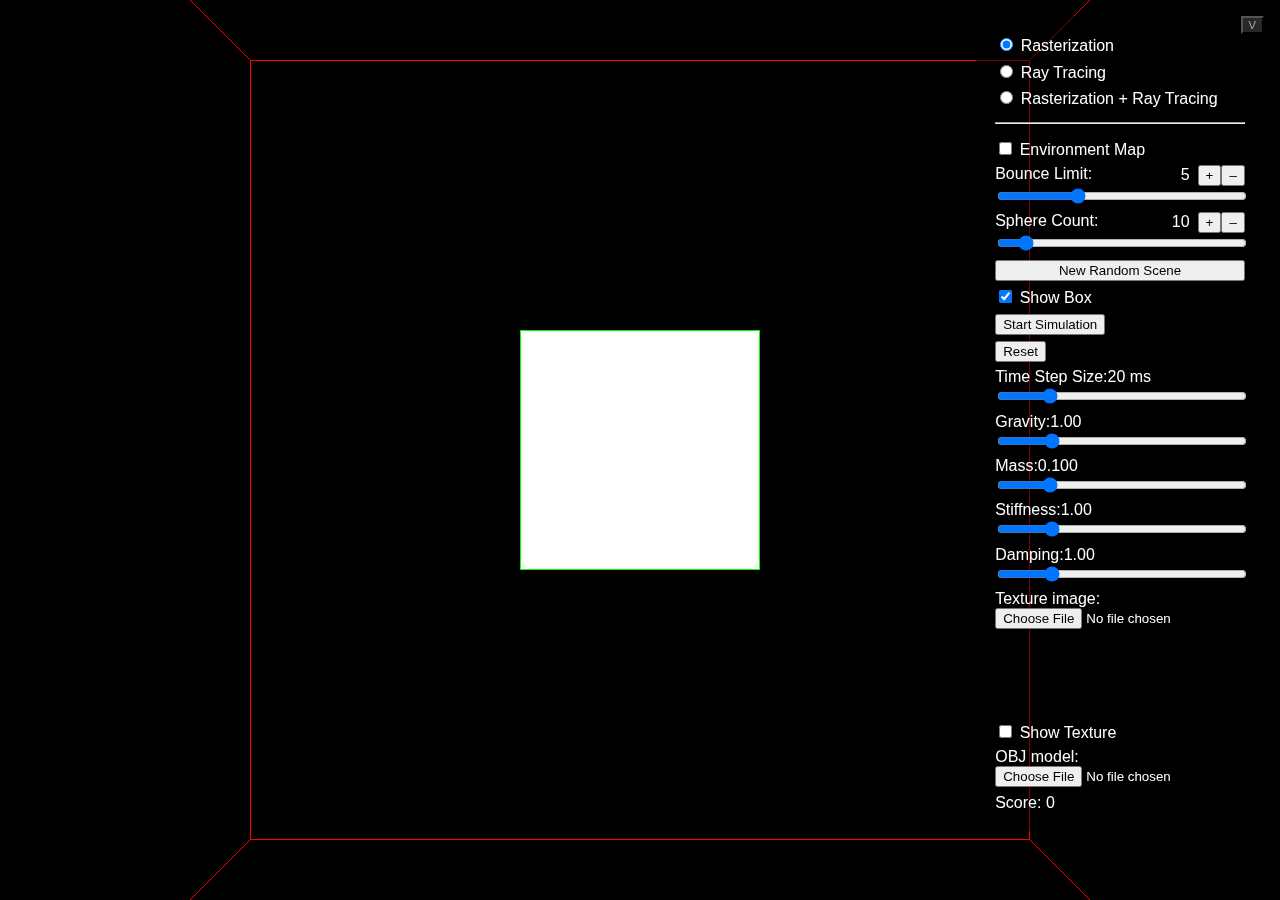
==== commit 8a79e67c: "Acceptable hitboxes" ====
--- a/reboot.html
+++ b/reboot.html
@@ -125,8 +125,8 @@
             //var environmentTexture;
             const maxBounceLimit = 16;
             var primaryRT, secondaryRT;
-            var boxDrawer, showBox;
-            var massSpring,MVP,lightView;
+            var boxDrawer, showBox, arena_size = 3;
+            var massSpring,MVP,lightView, testbb;
 
             //var spheres;
 
@@ -207,9 +207,9 @@
                 
             }*/
             function initBasket(){
-                /*circle = new Circle();
+                circle = new Circle();
                 circle.meshDrawer.setMaterial([ 1.0, 0.4, 0.0 ],[ 0.5, 0.5, 0.5 ],100,[ 0, 0, 0 ],1.0)
-                circle.meshDrawer.setLightDir_old(0,-1,1)*/
+                circle.meshDrawer.setLightDir_old(0,-1,1)
                 
                 table = new Table(0,0.3,0.42);
                 table.meshDrawer.setMaterial([ 0.8, 0.8, 0.2 ],[ 1, 1, 1 ],100,[ 0, 0, 0 ],1.0)
@@ -374,19 +374,23 @@
                     
                     }
                     if(circle){
-                        //circle.meshDrawer.setTrans([ trans.camToWorld[12], trans.camToWorld[13], trans.camToWorld[14] ]);
-
-                        //circle.meshDrawer.draw(mvp,MV,nrm,[ trans.camToWorld[12], trans.camToWorld[13], trans.camToWorld[14] ])
+                        //circle.boundingBox.draw(mvp);
+                        circle.meshDrawer.setTrans([ trans.camToWorld[12], trans.camToWorld[13], trans.camToWorld[14] ]);
+                        circle.meshDrawer.draw(mvp,MV,nrm,[ trans.camToWorld[12], trans.camToWorld[13], trans.camToWorld[14] ])
                     
                     }
                     if(table){
-                    table.boundingBox.draw(mvp);
-                    //table.meshDrawer.setTrans([ trans.camToWorld[12], trans.camToWorld[13], trans.camToWorld[14] ]);
-                    //table.meshDrawer.draw(mvp,MV,nrm,[ trans.camToWorld[12], trans.camToWorld[13], trans.camToWorld[14] ])
+                    //table.boundingBox.draw(mvp);
                     
+                    table.meshDrawer.setTrans([ trans.camToWorld[12], trans.camToWorld[13], trans.camToWorld[14] ]);
+                    table.meshDrawer.draw(mvp,MV,nrm,[ trans.camToWorld[12], trans.camToWorld[13], trans.camToWorld[14] ])
+                    
                     }
                     //net.meshDrawer.draw(mvp,MV,nrm,[ trans.camToWorld[12], trans.camToWorld[13], trans.camToWorld[14] ])
-
+                    if(testbb){
+                        testbb.draw(mvp);
+
+                    }
 
                 }
             	
@@ -516,14 +520,12 @@
                 if ( param.files && param.files[0] ) {
                     var reader = new FileReader();
                     reader.onload = function(e) {
-                        console.log(e)
 
                         massSpring.setMesh( e.target.result );
                         DrawScene();
 
                     }
                     reader.readAsText( param.files[0] );
-                    console.log("finito");
                 }
             }
 
